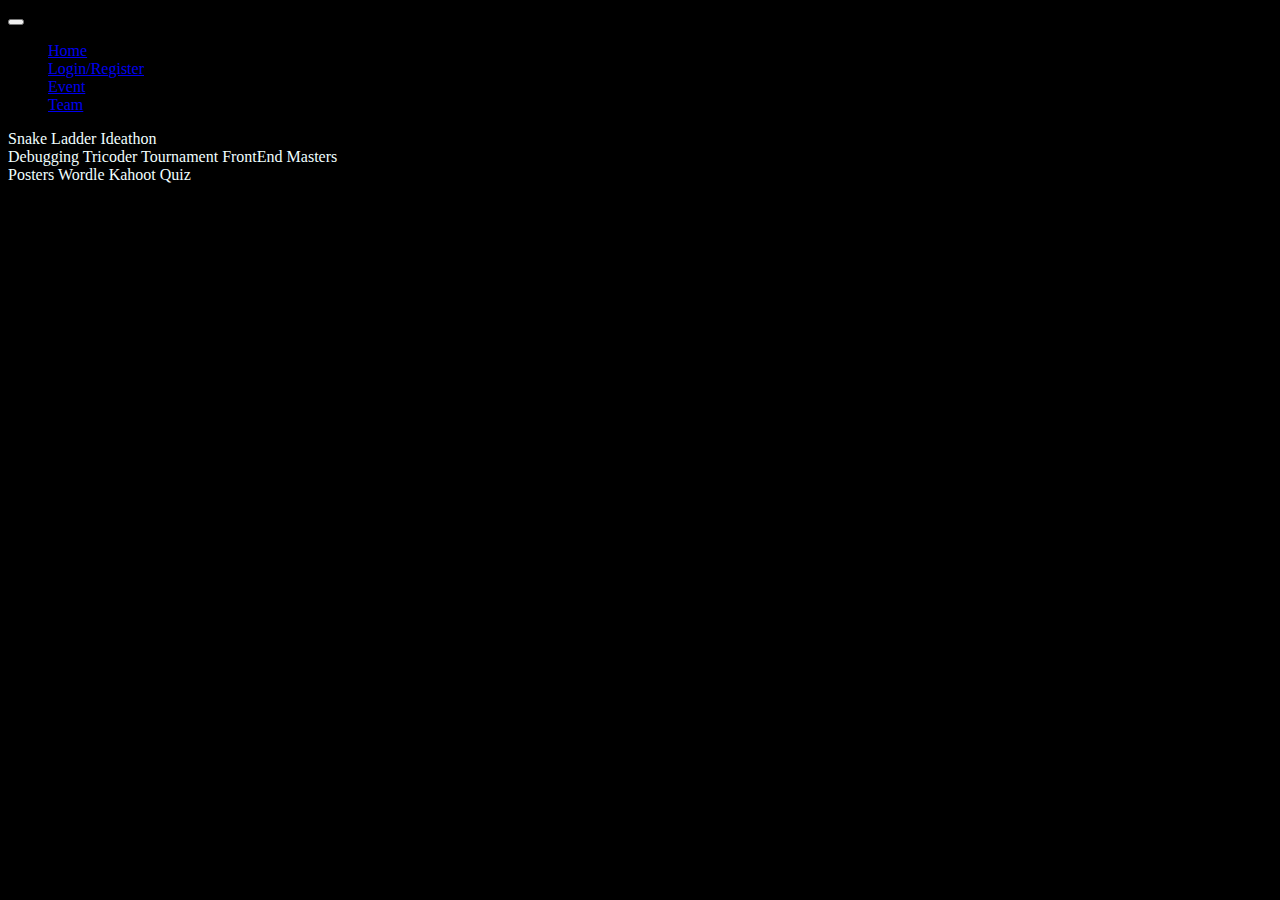
==== events.html @ 3c1d2686 "Commit 2" ====
<!DOCTYPE html>
<html lang="en">

<head>
    <meta charset="UTF-8">
    <meta http-equiv="X-UA-Compatible" content="IE=edge">
    <meta name="viewport" content="width=device-width, initial-scale=1.0">
    <title>Events</title>
    <link rel="stylesheet" href="css/style.css">
    <link href="https://cdn.jsdelivr.net/npm/bootstrap@5.0.2/dist/css/bootstrap.min.css" rel="stylesheet" integrity="sha384-EVSTQN3/azprG1Anm3QDgpJLIm9Nao0Yz1ztcQTwFspd3yD65VohhpuuCOmLASjC" crossorigin="anonymous">
</head>

<body>
    <nav class="navbar navbar-expand-lg navbar-light bg-light">
        <div class="container-fluid">
            <button class="navbar-toggler" type="button" data-bs-toggle="collapse" data-bs-target="#navbarSupportedContent" aria-controls="navbarSupportedContent" aria-expanded="false" aria-label="Toggle navigation">
            <span class="navbar-toggler-icon"></span>
          </button>
            <div class="collapse navbar-collapse" id="navbarSupportedContent">
                <ul class="navbar-nav me-auto mb-2 mb-lg-0">
                    <li class="nav-item">
                        <a class="nav-link active" aria-current="page" href="#">Home</a>
                    </li>
                    <li class="nav-item">
                        <a class="nav-link" href="#">Login/Register</a>
                    </li>
                    <li class="nav-item">
                        <a class="nav-link" href="#">Event</a>
                    </li>
                    <li class="nav-item">
                        <a class="nav-link" href="#">Team</a>
                    </li>
                    <!--<li class="nav-item">
                <a class="nav-link" href="#">About Us</a>
              </li>-->
            </div>
        </div>
    </nav>
    <section id=" event1">
        <span class="container" a class="nav-link" href="#">Snake Ladder</a>
        </span>
        <span class="container" a class="nav-link" href="#">Ideathon</a>
        </span>
    </section>
    <section id=" event2">
        <span class="container" a class="nav-link" href="#">Debugging</a>
        </span>
        <span class="container" a class="nav-link" img src="/static/img/istockphoto-1318391448-170667a" alt="" class="menu-btn" href="#">Tricoder Tournament</a>
        </span>
        <span class="container" a class="nav-link" img src="./img/cr2.jpeg" alt="" class="menu-btn" href="#">FrontEnd Masters</a>
        </span>
    </section>
    <section id=" event3">
        <span class="container" a class="nav-link" href="#">Posters</a>
        </span>
        <span class="container" a class="nav-link" href="#">Wordle</a>
        </span>
        <span class="container" a class="nav-link" href="#">Kahoot Quiz</a>
        </span>
    </section>
    <script src="https://cdn.jsdelivr.net/npm/bootstrap@5.0.2/dist/js/bootstrap.bundle.min.js" integrity="sha384-MrcW6ZMFYlzcLA8Nl+NtUVF0sA7MsXsP1UyJoMp4YLEuNSfAP+JcXn/tWtIaxVXM" crossorigin="anonymous"></script>
</body>
---- css/style.css ----
html {
    background-color: #000000;
}

body {
    background-color: #000000;
}

#event1 {
    background-color: #000000;
}

#event2 {
    background-color: #000000;
}

#event3 {
    background-color: #000000;
}

section {
    background-color: #000000;
    color: azure;
}

p {
    background-color: #000000;
    color: azure;
}
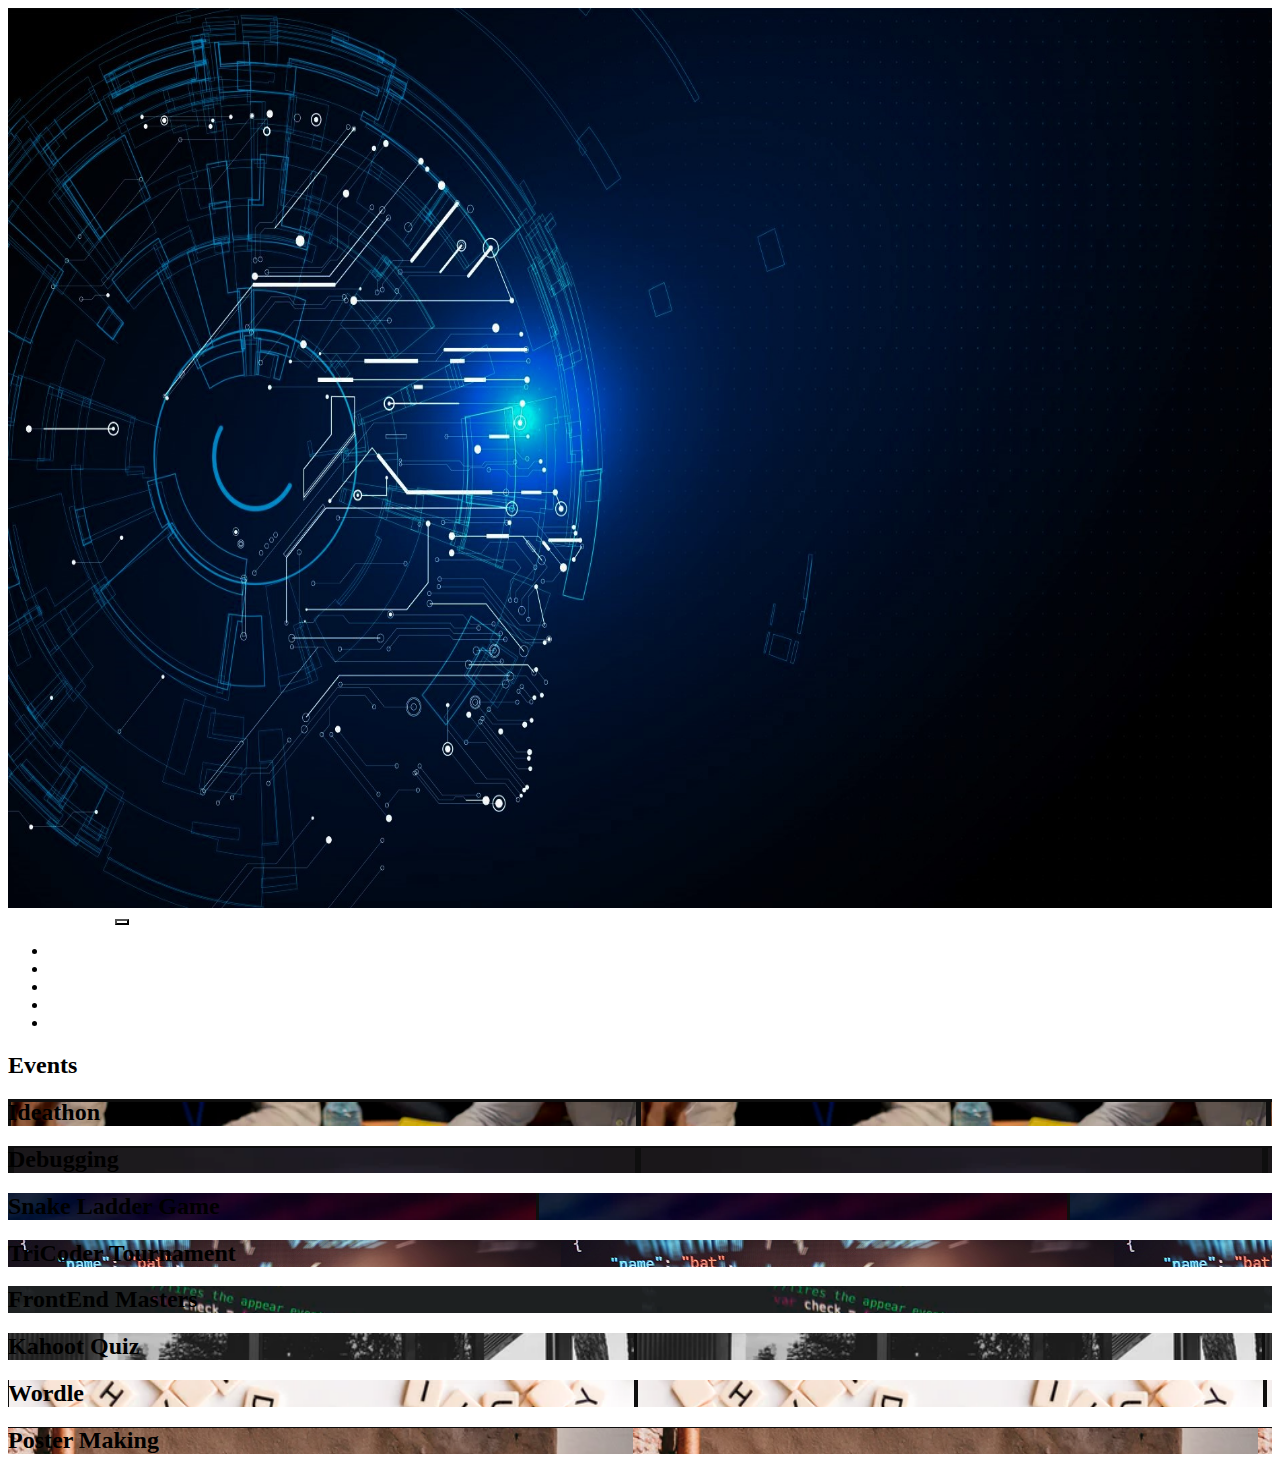
==== commit 4e74b136: "team Page Commit" ====
--- a/events.html
+++ b/events.html
@@ -5,58 +5,112 @@
     <meta charset="UTF-8">
     <meta http-equiv="X-UA-Compatible" content="IE=edge">
     <meta name="viewport" content="width=device-width, initial-scale=1.0">
-    <title>Events</title>
+    <title>AILang-Pro</title>
+    <link href="https://cdn.jsdelivr.net/npm/bootstrap@5.1.3/dist/css/bootstrap.min.css" rel="stylesheet" integrity="sha384-1BmE4kWBq78iYhFldvKuhfTAU6auU8tT94WrHftjDbrCEXSU1oBoqyl2QvZ6jIW3" crossorigin="anonymous">
+    <link rel="stylesheet" href="https://cdnjs.cloudflare.com/ajax/libs/animate.css/3.7.2/animate.min.css" integrity="sha512-doJrC/ocU8VGVRx3O9981+2aYUn3fuWVWvqLi1U+tA2MWVzsw+NVKq1PrENF03M+TYBP92PnYUlXFH1ZW0FpLw==" crossorigin="anonymous" referrerpolicy="no-referrer"
+    />
     <link rel="stylesheet" href="css/style.css">
-    <link href="https://cdn.jsdelivr.net/npm/bootstrap@5.0.2/dist/css/bootstrap.min.css" rel="stylesheet" integrity="sha384-EVSTQN3/azprG1Anm3QDgpJLIm9Nao0Yz1ztcQTwFspd3yD65VohhpuuCOmLASjC" crossorigin="anonymous">
 </head>
 
 <body>
-    <nav class="navbar navbar-expand-lg navbar-light bg-light">
-        <div class="container-fluid">
+    <div class="carousel-item active">
+        <img src="home-bg.jpg" class="d-block w-100" alt="image" height="200%" width="100%">
+        <div class="carousel-caption">
+            <!--<h5 class="animated bounceInRight" style="animation-delay: 1s;">AILang-Pro</h5>
+            <p class="animated bounceInLeft d-none d-md-block" style="animation-delay: 1s;">Presented By - AI NLP Club </p>-->
+        </div>
+    </div>
+    <nav class="navbar navbar-expand-lg navbar-light bg-light fixed-top">
+        <div class="container">
+            <a class="navbar-brand" href="#">AILang-Pro</a>
             <button class="navbar-toggler" type="button" data-bs-toggle="collapse" data-bs-target="#navbarSupportedContent" aria-controls="navbarSupportedContent" aria-expanded="false" aria-label="Toggle navigation">
-            <span class="navbar-toggler-icon"></span>
-          </button>
+        <span class="navbar-toggler-icon"></span>
+      </button>
             <div class="collapse navbar-collapse" id="navbarSupportedContent">
-                <ul class="navbar-nav me-auto mb-2 mb-lg-0">
+                <ul class="navbar-nav ms-auto mb-2 mb-lg-0">
                     <li class="nav-item">
-                        <a class="nav-link active" aria-current="page" href="#">Home</a>
+                        <a class="nav-link" href="#">Home</a>
                     </li>
                     <li class="nav-item">
-                        <a class="nav-link" href="#">Login/Register</a>
+                        <a class="nav-link" href="/events.html">Events</a>
                     </li>
                     <li class="nav-item">
-                        <a class="nav-link" href="#">Event</a>
+                        <a class="nav-link" href="/register.html">Login/Register</a>
                     </li>
                     <li class="nav-item">
-                        <a class="nav-link" href="#">Team</a>
+                        <a class="nav-link" href="/team.html">Team</a>
                     </li>
-                    <!--<li class="nav-item">
-                <a class="nav-link" href="#">About Us</a>
-              </li>-->
+                    <li class="nav-item">
+                        <a class="nav-link" href="/contact.html">Contact</a>
+                    </li>
+                </ul>
             </div>
         </div>
     </nav>
-    <section id=" event1">
-        <span class="container" a class="nav-link" href="#">Snake Ladder</a>
-        </span>
-        <span class="container" a class="nav-link" href="#">Ideathon</a>
-        </span>
-    </section>
-    <section id=" event2">
-        <span class="container" a class="nav-link" href="#">Debugging</a>
-        </span>
-        <span class="container" a class="nav-link" img src="/static/img/istockphoto-1318391448-170667a" alt="" class="menu-btn" href="#">Tricoder Tournament</a>
-        </span>
-        <span class="container" a class="nav-link" img src="./img/cr2.jpeg" alt="" class="menu-btn" href="#">FrontEnd Masters</a>
-        </span>
-    </section>
-    <section id=" event3">
-        <span class="container" a class="nav-link" href="#">Posters</a>
-        </span>
-        <span class="container" a class="nav-link" href="#">Wordle</a>
-        </span>
-        <span class="container" a class="nav-link" href="#">Kahoot Quiz</a>
-        </span>
-    </section>
-    <script src="https://cdn.jsdelivr.net/npm/bootstrap@5.0.2/dist/js/bootstrap.bundle.min.js" integrity="sha384-MrcW6ZMFYlzcLA8Nl+NtUVF0sA7MsXsP1UyJoMp4YLEuNSfAP+JcXn/tWtIaxVXM" crossorigin="anonymous"></script>
-</body>+    <div class="container px-4 py-5" id="custom-cards">
+        <h2 class="pb-2 border-bottom">Events</h2>
+        <div class="row row-cols-1 row-cols-lg-3 align-items-stretch g-4 py-5">
+            <div class="col">
+                <div class="card card-cover h-100 overflow-hidden text-white bg-dark rounded-5 shadow-lg" style="background-image: url('ideathon.PNG');">
+                    <div class="d-flex flex-column h-100 p-5 pb-3 text-white text-shadow-1">
+                        <h2 class="pt-5 mt-5 mb-4 display-6 lh-1 fw-bold">Ideathon</h2>
+
+                    </div>
+                </div>
+            </div>
+
+            <div class="col">
+                <div class="card card-cover h-100 overflow-hidden text-white bg-dark rounded-5 shadow-lg" style="background-image: url('debugging.PNG');">
+                    <div class="d-flex flex-column h-100 p-5 pb-3 text-white text-shadow-1">
+                        <h2 class="pt-5 mt-5 mb-4 display-6 lh-1 fw-bold">Debugging</h2>
+                    </div>
+                </div>
+            </div>
+
+            <div class="col">
+                <div class="card card-cover h-100 overflow-hidden text-white bg-dark rounded-5 shadow-lg" style="background-image: url('snakeladder.PNG');">
+                    <div class="d-flex flex-column h-100 p-5 pb-3 text-shadow-1">
+                        <h2 class="pt-5 mt-5 mb-4 display-6 lh-1 fw-bold">Snake Ladder Game</h2>
+                    </div>
+                </div>
+            </div>
+            <div class="col">
+                <div class="card card-cover h-100 overflow-hidden text-white bg-dark rounded-5 shadow-lg" style="background-image: url('triwizard.jpg');">
+                    <div class="d-flex flex-column h-100 p-5 pb-3 text-white text-shadow-1">
+                        <h2 class="pt-5 mt-5 mb-4 display-6 lh-1 fw-bold">TriCoder Tournament</h2>
+                    </div>
+                </div>
+            </div>
+            <div class="col">
+                <div class="card card-cover h-100 overflow-hidden text-white bg-dark rounded-5 shadow-lg" style="background-image: url('frontend.PNG');">
+                    <div class="d-flex flex-column h-100 p-5 pb-3 text-white text-shadow-1">
+                        <h2 class="pt-5 mt-5 mb-4 display-6 lh-1 fw-bold">FrontEnd Masters</h2>
+                    </div>
+                </div>
+            </div>
+            <div class="col">
+                <div class="card card-cover h-100 overflow-hidden text-white bg-dark rounded-5 shadow-lg" style="background-image: url('kahoot.PNG');">
+                    <div class="d-flex flex-column h-100 p-5 pb-3 text-white text-shadow-1">
+                        <h2 class="pt-5 mt-5 mb-4 display-6 lh-1 fw-bold">Kahoot Quiz</h2>
+                    </div>
+                </div>
+            </div>
+            <div class="col">
+                <div class="card card-cover h-100 overflow-hidden text-white bg-dark rounded-5 shadow-lg" style="background-image: url('wordle.PNG');">
+                    <div class="d-flex flex-column h-100 p-5 pb-3 text-white text-shadow-1">
+                        <h2 class="pt-5 mt-5 mb-4 display-6 lh-1 fw-bold">Wordle</h2>
+                    </div>
+                </div>
+            </div>
+            <div class="col">
+                <div class="card card-cover h-100 overflow-hidden text-white bg-dark rounded-5 shadow-lg" style="background-image: url('poster.PNG');">
+                    <div class="d-flex flex-column h-100 p-5 pb-3 text-white text-shadow-1">
+                        <h2 class="pt-5 mt-5 mb-4 display-6 lh-1 fw-bold">Poster Making</h2>
+                    </div>
+                </div>
+            </div>
+        </div>
+        <script src="https://cdn.jsdelivr.net/npm/bootstrap@5.1.3/dist/js/bootstrap.bundle.min.js" integrity="sha384-ka7Sk0Gln4gmtz2MlQnikT1wXgYsOg+OMhuP+IlRH9sENBO0LRn5q+8nbTov4+1p" crossorigin="anonymous"></script>
+</body>
+
+</html>--- a/css/style.css
+++ b/css/style.css
@@ -1,29 +1,73 @@
-html {
-    background-color: #000000;
+.bg-light {
+    background-color: transparent !important;
 }
 
-body {
-    background-color: #000000;
+.carousel-item {
+    height: 100vh;
+    min-height: 300px;
 }
 
-#event1 {
-    background-color: #000000;
+.carousel-caption {
+    bottom: 220px;
 }
 
-#event2 {
-    background-color: #000000;
+.carousel-caption h5 {
+    color: yellow;
+    font-size: 45px;
+    letter-spacing: 2px;
+    margin-top: 25px;
 }
 
-#event3 {
-    background-color: #000000;
+.carousel-caption p {
+    font-size: 18px;
+    width: 60%;
+    line-height: 1.9;
+    margin: auto;
 }
 
-section {
-    background-color: #000000;
-    color: azure;
+.navbar-nav a {
+    font-size: 16px;
+    text-transform: uppercase;
+    font-weight: 500;
 }
 
-p {
-    background-color: #000000;
-    color: azure;
+.navbar-light .navbar-brand {
+    color: #fff;
+    font-weight: bold;
+    letter-spacing: 2px;
+}
+
+.navbar-light .navbar-brand:focus,
+.navbar-light .navbar-brand:hover {
+    color: #fff;
+}
+
+.navbar-light .navbar-nav .nav-link {
+    color: #fff;
+}
+
+.navbar-light .navbar-nav:hover:focus,
+.navbar-light .navbar-nav .nav-link:hover {
+    color: #fff;
+}
+
+.w-100 {
+    height: 100vh;
+}
+
+.navbar-toggler {
+    padding: 1px 5px;
+    font-size: 18px;
+    line-height: 0.3;
+    background: #fff;
+}
+
+@media only screen and (max-width: 767px) {
+    .navbar-nav {
+        text-align: center;
+        background: rgba(0, 0, 0, 0.5);
+    }
+    .carousel-caption {
+        bottom: 195px;
+    }
 }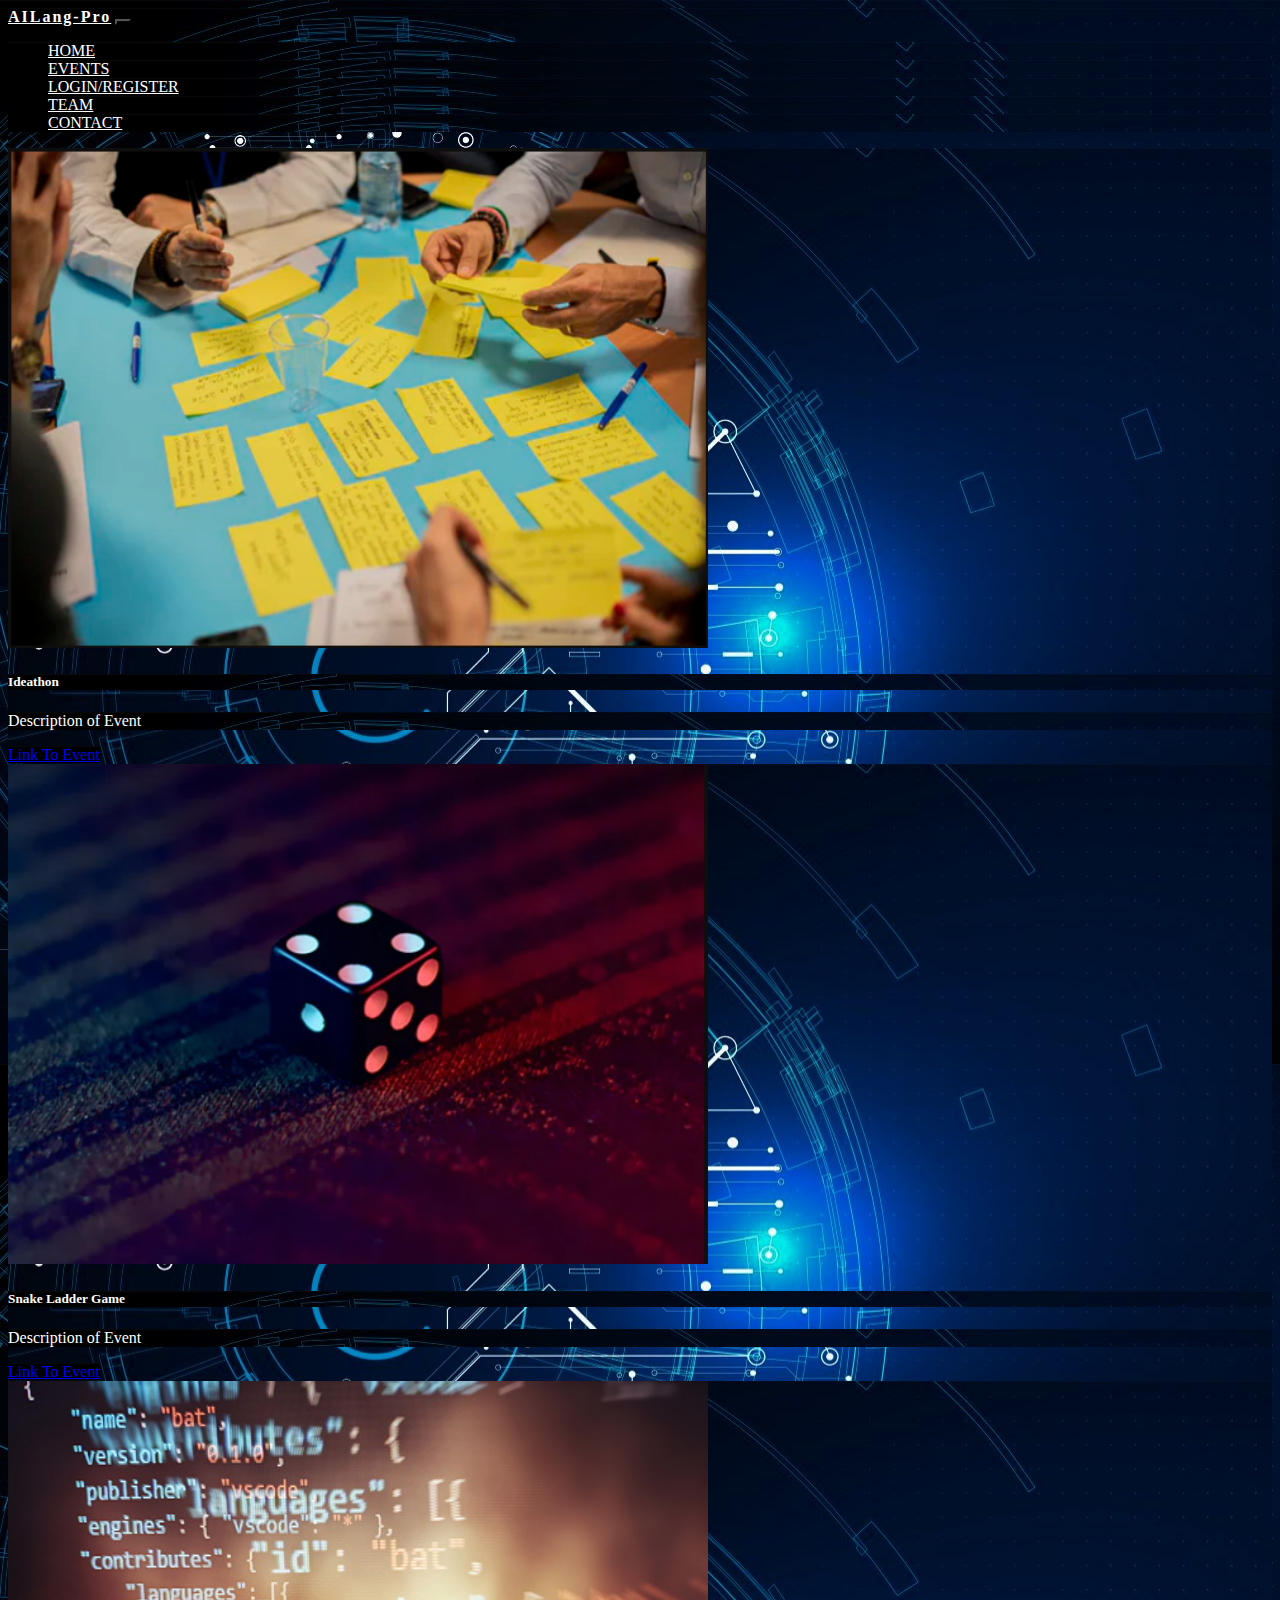
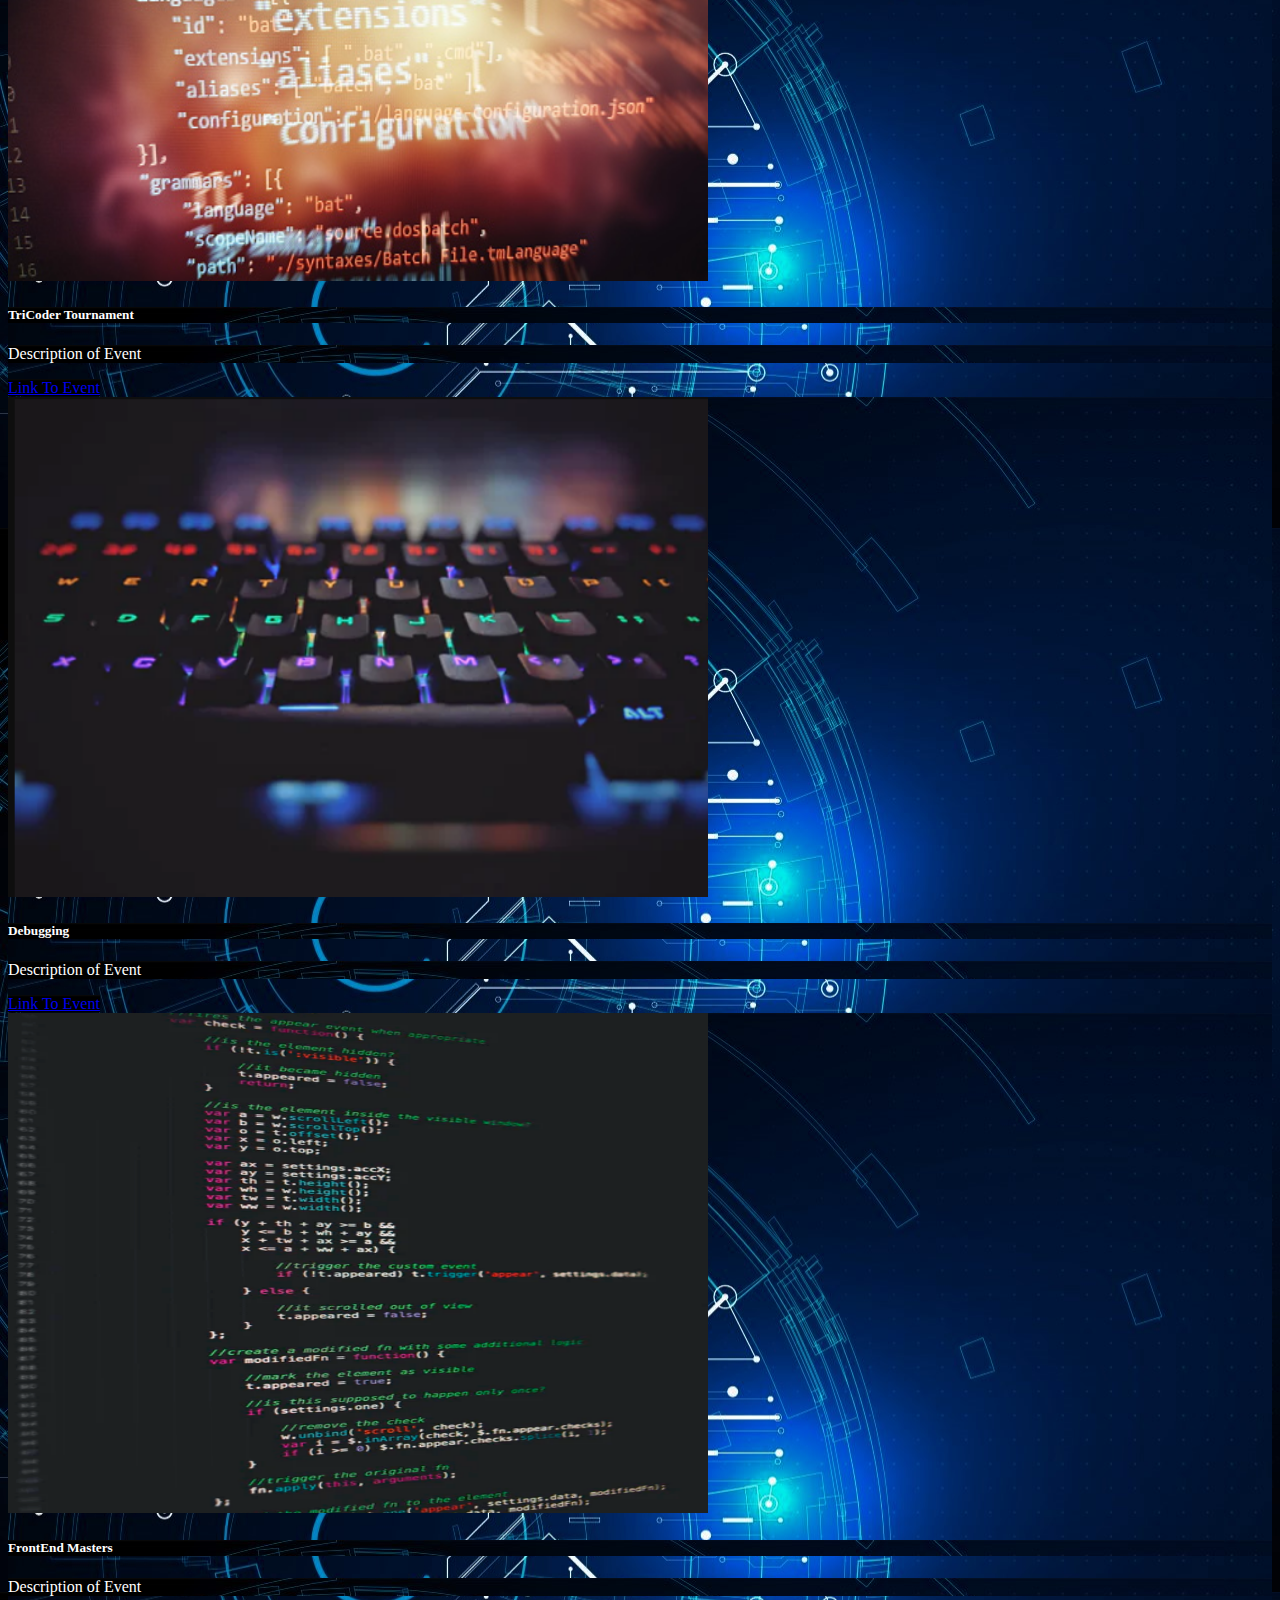
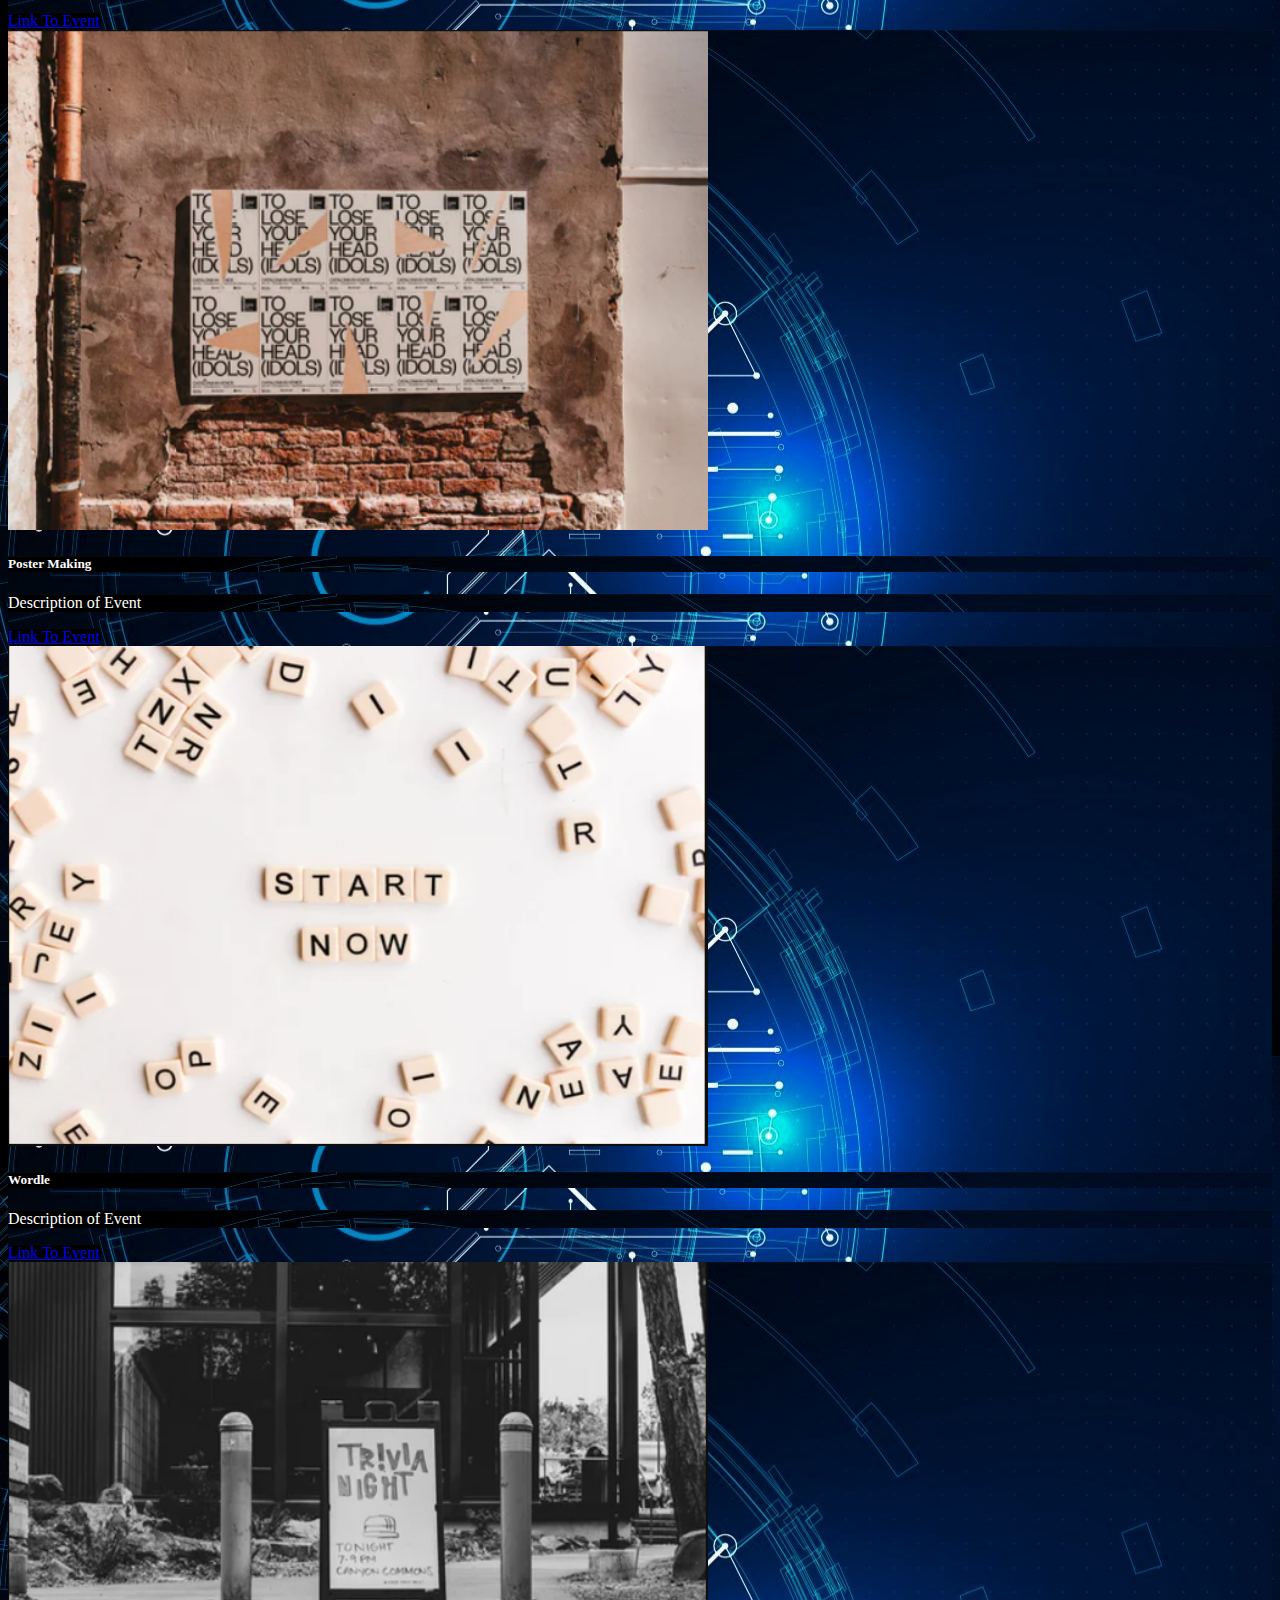
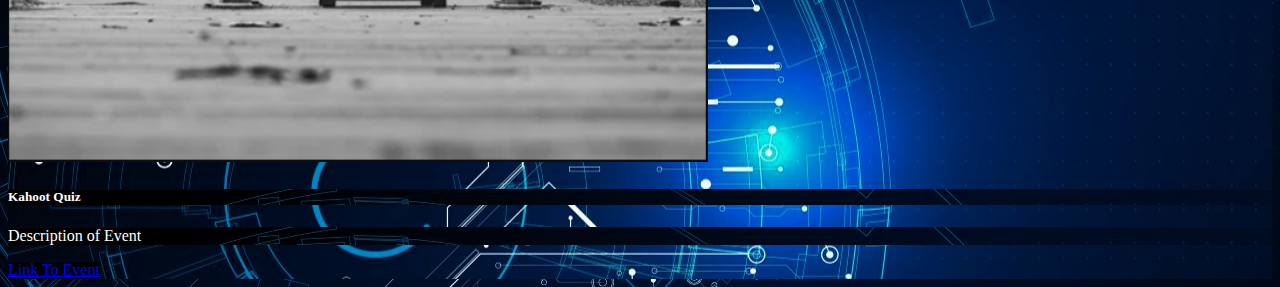
==== commit c8d5165a: "Events page updated" ====
--- a/events.html
+++ b/events.html
@@ -4,28 +4,59 @@
 <head>
     <meta charset="UTF-8">
     <meta http-equiv="X-UA-Compatible" content="IE=edge">
-    <meta name="viewport" content="width=device-width, initial-scale=1.0">
+    <meta name="Instagramport" content="width=device-width, initial-scale=1.0">
     <title>AILang-Pro</title>
     <link href="https://cdn.jsdelivr.net/npm/bootstrap@5.1.3/dist/css/bootstrap.min.css" rel="stylesheet" integrity="sha384-1BmE4kWBq78iYhFldvKuhfTAU6auU8tT94WrHftjDbrCEXSU1oBoqyl2QvZ6jIW3" crossorigin="anonymous">
     <link rel="stylesheet" href="https://cdnjs.cloudflare.com/ajax/libs/animate.css/3.7.2/animate.min.css" integrity="sha512-doJrC/ocU8VGVRx3O9981+2aYUn3fuWVWvqLi1U+tA2MWVzsw+NVKq1PrENF03M+TYBP92PnYUlXFH1ZW0FpLw==" crossorigin="anonymous" referrerpolicy="no-referrer"
     />
-    <link rel="stylesheet" href="css/style.css">
+    <link rel="canonical" href="https://getbootstrap.com/docs/5.1/examples/album/">
+    <link href="../assets/dist/css/bootstrap.min.css" rel="stylesheet">
+    <style>
+        * {
+            background-image: url("home-bg.jpg");
+        }
+        
+        @media (min-width: 768px) {
+            .bd-placeholder-img-lg {
+                font-size: 3.5rem;
+            }
+        }
+        
+        .navbar-nav a {
+            font-size: 16px;
+            text-transform: uppercase;
+            font-weight: 500;
+        }
+        
+        .navbar-light .navbar-brand {
+            color: #fff;
+            font-weight: bold;
+            letter-spacing: 2px;
+        }
+        
+        .navbar-light .navbar-brand:focus,
+        .navbar-light .navbar-brand:hover {
+            color: #fff;
+        }
+        
+        .navbar-light .navbar-nav .nav-link {
+            color: #fff;
+        }
+        
+        .navbar-light .navbar-nav:hover:focus,
+        .navbar-light .navbar-nav .nav-link:hover {
+            color: #fff;
+        }
+    </style>
 </head>
 
 <body>
-    <div class="carousel-item active">
-        <img src="home-bg.jpg" class="d-block w-100" alt="image" height="200%" width="100%">
-        <div class="carousel-caption">
-            <!--<h5 class="animated bounceInRight" style="animation-delay: 1s;">AILang-Pro</h5>
-            <p class="animated bounceInLeft d-none d-md-block" style="animation-delay: 1s;">Presented By - AI NLP Club </p>-->
-        </div>
-    </div>
     <nav class="navbar navbar-expand-lg navbar-light bg-light fixed-top">
         <div class="container">
             <a class="navbar-brand" href="#">AILang-Pro</a>
             <button class="navbar-toggler" type="button" data-bs-toggle="collapse" data-bs-target="#navbarSupportedContent" aria-controls="navbarSupportedContent" aria-expanded="false" aria-label="Toggle navigation">
-        <span class="navbar-toggler-icon"></span>
-      </button>
+                <span class="navbar-toggler-icon"></span>
+            </button>
             <div class="collapse navbar-collapse" id="navbarSupportedContent">
                 <ul class="navbar-nav ms-auto mb-2 mb-lg-0">
                     <li class="nav-item">
@@ -47,70 +78,94 @@
             </div>
         </div>
     </nav>
-    <div class="container px-4 py-5" id="custom-cards">
-        <h2 class="pb-2 border-bottom">Events</h2>
-        <div class="row row-cols-1 row-cols-lg-3 align-items-stretch g-4 py-5">
-            <div class="col">
-                <div class="card card-cover h-100 overflow-hidden text-white bg-dark rounded-5 shadow-lg" style="background-image: url('ideathon.PNG');">
-                    <div class="d-flex flex-column h-100 p-5 pb-3 text-white text-shadow-1">
-                        <h2 class="pt-5 mt-5 mb-4 display-6 lh-1 fw-bold">Ideathon</h2>
-
-                    </div>
-                </div>
-            </div>
-
-            <div class="col">
-                <div class="card card-cover h-100 overflow-hidden text-white bg-dark rounded-5 shadow-lg" style="background-image: url('debugging.PNG');">
-                    <div class="d-flex flex-column h-100 p-5 pb-3 text-white text-shadow-1">
-                        <h2 class="pt-5 mt-5 mb-4 display-6 lh-1 fw-bold">Debugging</h2>
-                    </div>
-                </div>
-            </div>
-
-            <div class="col">
-                <div class="card card-cover h-100 overflow-hidden text-white bg-dark rounded-5 shadow-lg" style="background-image: url('snakeladder.PNG');">
-                    <div class="d-flex flex-column h-100 p-5 pb-3 text-shadow-1">
-                        <h2 class="pt-5 mt-5 mb-4 display-6 lh-1 fw-bold">Snake Ladder Game</h2>
-                    </div>
-                </div>
-            </div>
-            <div class="col">
-                <div class="card card-cover h-100 overflow-hidden text-white bg-dark rounded-5 shadow-lg" style="background-image: url('triwizard.jpg');">
-                    <div class="d-flex flex-column h-100 p-5 pb-3 text-white text-shadow-1">
-                        <h2 class="pt-5 mt-5 mb-4 display-6 lh-1 fw-bold">TriCoder Tournament</h2>
-                    </div>
-                </div>
-            </div>
-            <div class="col">
-                <div class="card card-cover h-100 overflow-hidden text-white bg-dark rounded-5 shadow-lg" style="background-image: url('frontend.PNG');">
-                    <div class="d-flex flex-column h-100 p-5 pb-3 text-white text-shadow-1">
-                        <h2 class="pt-5 mt-5 mb-4 display-6 lh-1 fw-bold">FrontEnd Masters</h2>
-                    </div>
-                </div>
-            </div>
-            <div class="col">
-                <div class="card card-cover h-100 overflow-hidden text-white bg-dark rounded-5 shadow-lg" style="background-image: url('kahoot.PNG');">
-                    <div class="d-flex flex-column h-100 p-5 pb-3 text-white text-shadow-1">
-                        <h2 class="pt-5 mt-5 mb-4 display-6 lh-1 fw-bold">Kahoot Quiz</h2>
-                    </div>
-                </div>
-            </div>
-            <div class="col">
-                <div class="card card-cover h-100 overflow-hidden text-white bg-dark rounded-5 shadow-lg" style="background-image: url('wordle.PNG');">
-                    <div class="d-flex flex-column h-100 p-5 pb-3 text-white text-shadow-1">
-                        <h2 class="pt-5 mt-5 mb-4 display-6 lh-1 fw-bold">Wordle</h2>
-                    </div>
-                </div>
-            </div>
-            <div class="col">
-                <div class="card card-cover h-100 overflow-hidden text-white bg-dark rounded-5 shadow-lg" style="background-image: url('poster.PNG');">
-                    <div class="d-flex flex-column h-100 p-5 pb-3 text-white text-shadow-1">
-                        <h2 class="pt-5 mt-5 mb-4 display-6 lh-1 fw-bold">Poster Making</h2>
-                    </div>
+    <div class="row">
+        <div class="col-sm-6">
+            <div class="card">
+                <div class="card-body">
+                    <img src="ideathon.PNG" height="500px" width="700px">
+                    <h5 class="card-title" style="color: #fff;" style="border:none">Ideathon</h5>
+                    <p class="card-text" style="color: #fff;" style="border:none">Description of Event</p>
+                    <a href="#" class="btn btn-primary">Link To Event</a>
                 </div>
             </div>
         </div>
-        <script src="https://cdn.jsdelivr.net/npm/bootstrap@5.1.3/dist/js/bootstrap.bundle.min.js" integrity="sha384-ka7Sk0Gln4gmtz2MlQnikT1wXgYsOg+OMhuP+IlRH9sENBO0LRn5q+8nbTov4+1p" crossorigin="anonymous"></script>
+        <div class="col-sm-6">
+            <div class="card">
+                <div class="card-body">
+                    <img src="snakeladder.PNG" height="500px" width="700px">
+                    <h5 class="card-title" style="color: #fff;">Snake Ladder Game</h5>
+                    <p class="card-text" style="color: #fff;">Description of Event</p>
+                    <a href="#" class="btn btn-primary">Link To Event</a>
+                </div>
+            </div>
+        </div>
+    </div>
+    <div class="row">
+        <div class="col-sm-6">
+            <div class="card">
+                <div class="card-body">
+                    <img src="triwizard.jpg" height="500px" width="700px">
+                    <h5 class="card-title" style="color: #fff;">TriCoder Tournament</h5>
+                    <p class="card-text" style="color: #fff;">Description of Event</p>
+                    <a href="#" class="btn btn-primary">Link To Event</a>
+                </div>
+            </div>
+        </div>
+        <div class="col-sm-6">
+            <div class="card">
+                <div class="card-body">
+                    <img src="debugging.PNG" height="500px" width="700px">
+                    <h5 class="card-title" style="color: #fff;">Debugging</h5>
+                    <p class="card-text" style="color: #fff;">Description of Event</p>
+                    <a href="#" class="btn btn-primary">Link To Event</a>
+                </div>
+            </div>
+        </div>
+    </div>
+    <div class="row">
+        <div class="col-sm-6">
+            <div class="card">
+                <div class="card-body">
+                    <img src="frontend.PNG" height="500px" width="700px">
+                    <h5 class="card-title" style="color: #fff;">FrontEnd Masters</h5>
+                    <p class="card-text" style="color: #fff;">Description of Event</p>
+                    <a href="#" class="btn btn-primary">Link To Event</a>
+                </div>
+            </div>
+        </div>
+        <div class="col-sm-6">
+            <div class="card">
+                <div class="card-body">
+                    <img src="poster.PNG" height="500px" width="700px">
+                    <h5 class="card-title" style="color: #fff;">Poster Making</h5>
+                    <p class="card-text" style="color: #fff;">Description of Event</p>
+                    <a href="#" class="btn btn-primary">Link To Event</a>
+                </div>
+            </div>
+        </div>
+    </div>
+    <div class="row">
+        <div class="col-sm-6">
+            <div class="card">
+                <div class="card-body">
+                    <img src="wordle.PNG" height="500px" width="700px">
+                    <h5 class="card-title" style="color: #fff;">Wordle</h5>
+                    <p class="card-text" style="color: #fff;">Description of Event</p>
+                    <a href="#" class="btn btn-primary">Link To Event</a>
+                </div>
+            </div>
+        </div>
+        <div class="col-sm-6">
+            <div class="card">
+                <div class="card-body">
+                    <img src="kahoot.PNG" height="500px" width="700px">
+                    <h5 class="card-title" style="color: #fff;">Kahoot Quiz</h5>
+                    <p class="card-text" style="color: #fff;">Description of Event</p>
+                    <a href="#" class="btn btn-primary">Link To Event</a>
+                </div>
+            </div>
+        </div>
+    </div>
 </body>
 
 </html>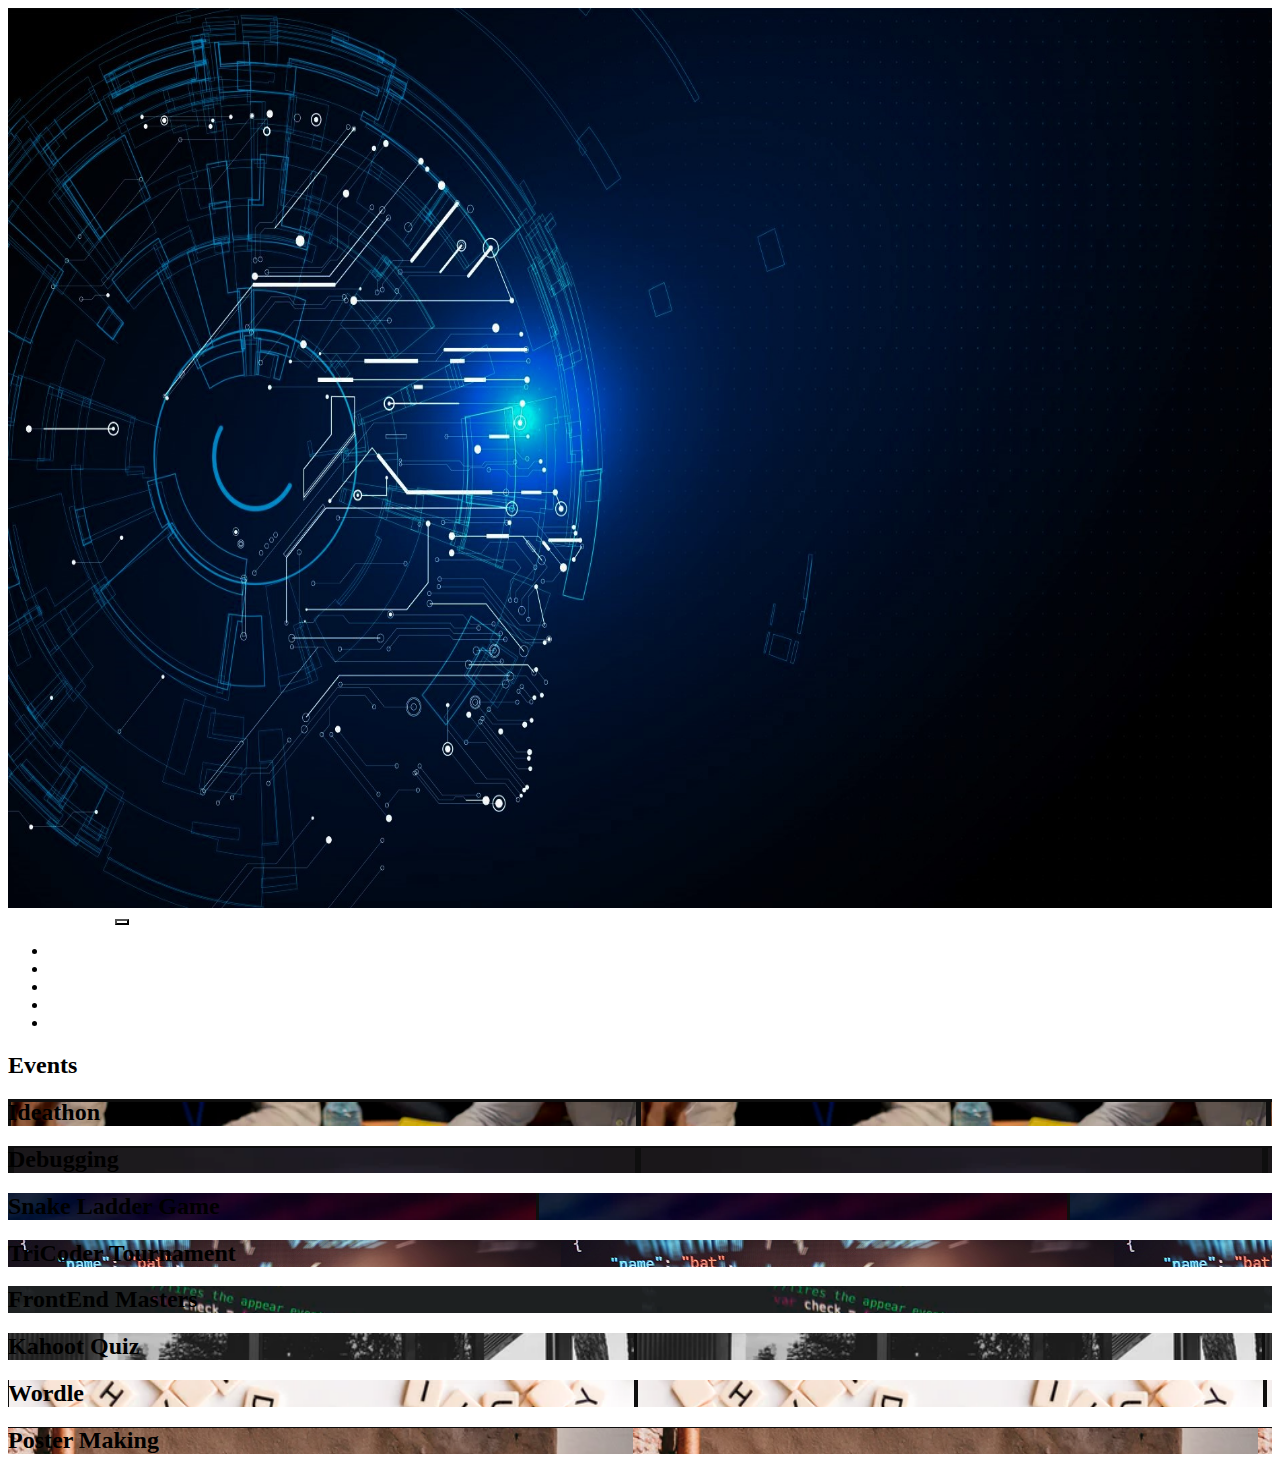
==== commit 6d335dc7: "commit" ====
--- a/events.html
+++ b/events.html
@@ -4,59 +4,28 @@
 <head>
     <meta charset="UTF-8">
     <meta http-equiv="X-UA-Compatible" content="IE=edge">
-    <meta name="Instagramport" content="width=device-width, initial-scale=1.0">
+    <meta name="viewport" content="width=device-width, initial-scale=1.0">
     <title>AILang-Pro</title>
     <link href="https://cdn.jsdelivr.net/npm/bootstrap@5.1.3/dist/css/bootstrap.min.css" rel="stylesheet" integrity="sha384-1BmE4kWBq78iYhFldvKuhfTAU6auU8tT94WrHftjDbrCEXSU1oBoqyl2QvZ6jIW3" crossorigin="anonymous">
     <link rel="stylesheet" href="https://cdnjs.cloudflare.com/ajax/libs/animate.css/3.7.2/animate.min.css" integrity="sha512-doJrC/ocU8VGVRx3O9981+2aYUn3fuWVWvqLi1U+tA2MWVzsw+NVKq1PrENF03M+TYBP92PnYUlXFH1ZW0FpLw==" crossorigin="anonymous" referrerpolicy="no-referrer"
     />
-    <link rel="canonical" href="https://getbootstrap.com/docs/5.1/examples/album/">
-    <link href="../assets/dist/css/bootstrap.min.css" rel="stylesheet">
-    <style>
-        * {
-            background-image: url("home-bg.jpg");
-        }
-        
-        @media (min-width: 768px) {
-            .bd-placeholder-img-lg {
-                font-size: 3.5rem;
-            }
-        }
-        
-        .navbar-nav a {
-            font-size: 16px;
-            text-transform: uppercase;
-            font-weight: 500;
-        }
-        
-        .navbar-light .navbar-brand {
-            color: #fff;
-            font-weight: bold;
-            letter-spacing: 2px;
-        }
-        
-        .navbar-light .navbar-brand:focus,
-        .navbar-light .navbar-brand:hover {
-            color: #fff;
-        }
-        
-        .navbar-light .navbar-nav .nav-link {
-            color: #fff;
-        }
-        
-        .navbar-light .navbar-nav:hover:focus,
-        .navbar-light .navbar-nav .nav-link:hover {
-            color: #fff;
-        }
-    </style>
+    <link rel="stylesheet" href="css/style.css">
 </head>
 
 <body>
+    <div class="carousel-item active">
+        <img src="home-bg.jpg" class="d-block w-100" alt="image" height="200%" width="100%">
+        <div class="carousel-caption">
+            <!--<h5 class="animated bounceInRight" style="animation-delay: 1s;">AILang-Pro</h5>
+            <p class="animated bounceInLeft d-none d-md-block" style="animation-delay: 1s;">Presented By - AI NLP Club </p>-->
+        </div>
+    </div>
     <nav class="navbar navbar-expand-lg navbar-light bg-light fixed-top">
         <div class="container">
             <a class="navbar-brand" href="#">AILang-Pro</a>
             <button class="navbar-toggler" type="button" data-bs-toggle="collapse" data-bs-target="#navbarSupportedContent" aria-controls="navbarSupportedContent" aria-expanded="false" aria-label="Toggle navigation">
-                <span class="navbar-toggler-icon"></span>
-            </button>
+        <span class="navbar-toggler-icon"></span>
+      </button>
             <div class="collapse navbar-collapse" id="navbarSupportedContent">
                 <ul class="navbar-nav ms-auto mb-2 mb-lg-0">
                     <li class="nav-item">
@@ -78,94 +47,70 @@
             </div>
         </div>
     </nav>
-    <div class="row">
-        <div class="col-sm-6">
-            <div class="card">
-                <div class="card-body">
-                    <img src="ideathon.PNG" height="500px" width="700px">
-                    <h5 class="card-title" style="color: #fff;" style="border:none">Ideathon</h5>
-                    <p class="card-text" style="color: #fff;" style="border:none">Description of Event</p>
-                    <a href="#" class="btn btn-primary">Link To Event</a>
+    <div class="container px-4 py-5" id="custom-cards">
+        <h2 class="pb-2 border-bottom">Events</h2>
+        <div class="row row-cols-1 row-cols-lg-3 align-items-stretch g-4 py-5">
+            <div class="col">
+                <div class="card card-cover h-100 overflow-hidden text-white bg-dark rounded-5 shadow-lg" style="background-image: url('ideathon.PNG');">
+                    <div class="d-flex flex-column h-100 p-5 pb-3 text-white text-shadow-1">
+                        <h2 class="pt-5 mt-5 mb-4 display-6 lh-1 fw-bold">Ideathon</h2>
+
+                    </div>
+                </div>
+            </div>
+
+            <div class="col">
+                <div class="card card-cover h-100 overflow-hidden text-white bg-dark rounded-5 shadow-lg" style="background-image: url('debugging.PNG');">
+                    <div class="d-flex flex-column h-100 p-5 pb-3 text-white text-shadow-1">
+                        <h2 class="pt-5 mt-5 mb-4 display-6 lh-1 fw-bold">Debugging</h2>
+                    </div>
+                </div>
+            </div>
+
+            <div class="col">
+                <div class="card card-cover h-100 overflow-hidden text-white bg-dark rounded-5 shadow-lg" style="background-image: url('snakeladder.PNG');">
+                    <div class="d-flex flex-column h-100 p-5 pb-3 text-shadow-1">
+                        <h2 class="pt-5 mt-5 mb-4 display-6 lh-1 fw-bold">Snake Ladder Game</h2>
+                    </div>
+                </div>
+            </div>
+            <div class="col">
+                <div class="card card-cover h-100 overflow-hidden text-white bg-dark rounded-5 shadow-lg" style="background-image: url('triwizard.jpg');">
+                    <div class="d-flex flex-column h-100 p-5 pb-3 text-white text-shadow-1">
+                        <h2 class="pt-5 mt-5 mb-4 display-6 lh-1 fw-bold">TriCoder Tournament</h2>
+                    </div>
+                </div>
+            </div>
+            <div class="col">
+                <div class="card card-cover h-100 overflow-hidden text-white bg-dark rounded-5 shadow-lg" style="background-image: url('frontend.PNG');">
+                    <div class="d-flex flex-column h-100 p-5 pb-3 text-white text-shadow-1">
+                        <h2 class="pt-5 mt-5 mb-4 display-6 lh-1 fw-bold">FrontEnd Masters</h2>
+                    </div>
+                </div>
+            </div>
+            <div class="col">
+                <div class="card card-cover h-100 overflow-hidden text-white bg-dark rounded-5 shadow-lg" style="background-image: url('kahoot.PNG');">
+                    <div class="d-flex flex-column h-100 p-5 pb-3 text-white text-shadow-1">
+                        <h2 class="pt-5 mt-5 mb-4 display-6 lh-1 fw-bold">Kahoot Quiz</h2>
+                    </div>
+                </div>
+            </div>
+            <div class="col">
+                <div class="card card-cover h-100 overflow-hidden text-white bg-dark rounded-5 shadow-lg" style="background-image: url('wordle.PNG');">
+                    <div class="d-flex flex-column h-100 p-5 pb-3 text-white text-shadow-1">
+                        <h2 class="pt-5 mt-5 mb-4 display-6 lh-1 fw-bold">Wordle</h2>
+                    </div>
+                </div>
+            </div>
+            <div class="col">
+                <div class="card card-cover h-100 overflow-hidden text-white bg-dark rounded-5 shadow-lg" style="background-image: url('poster.PNG');">
+                    <div class="d-flex flex-column h-100 p-5 pb-3 text-white text-shadow-1">
+                        <h2 class="pt-5 mt-5 mb-4 display-6 lh-1 fw-bold">Poster Making</h2>
+                    </div>
                 </div>
             </div>
         </div>
-        <div class="col-sm-6">
-            <div class="card">
-                <div class="card-body">
-                    <img src="snakeladder.PNG" height="500px" width="700px">
-                    <h5 class="card-title" style="color: #fff;">Snake Ladder Game</h5>
-                    <p class="card-text" style="color: #fff;">Description of Event</p>
-                    <a href="#" class="btn btn-primary">Link To Event</a>
-                </div>
-            </div>
-        </div>
-    </div>
-    <div class="row">
-        <div class="col-sm-6">
-            <div class="card">
-                <div class="card-body">
-                    <img src="triwizard.jpg" height="500px" width="700px">
-                    <h5 class="card-title" style="color: #fff;">TriCoder Tournament</h5>
-                    <p class="card-text" style="color: #fff;">Description of Event</p>
-                    <a href="#" class="btn btn-primary">Link To Event</a>
-                </div>
-            </div>
-        </div>
-        <div class="col-sm-6">
-            <div class="card">
-                <div class="card-body">
-                    <img src="debugging.PNG" height="500px" width="700px">
-                    <h5 class="card-title" style="color: #fff;">Debugging</h5>
-                    <p class="card-text" style="color: #fff;">Description of Event</p>
-                    <a href="#" class="btn btn-primary">Link To Event</a>
-                </div>
-            </div>
-        </div>
-    </div>
-    <div class="row">
-        <div class="col-sm-6">
-            <div class="card">
-                <div class="card-body">
-                    <img src="frontend.PNG" height="500px" width="700px">
-                    <h5 class="card-title" style="color: #fff;">FrontEnd Masters</h5>
-                    <p class="card-text" style="color: #fff;">Description of Event</p>
-                    <a href="#" class="btn btn-primary">Link To Event</a>
-                </div>
-            </div>
-        </div>
-        <div class="col-sm-6">
-            <div class="card">
-                <div class="card-body">
-                    <img src="poster.PNG" height="500px" width="700px">
-                    <h5 class="card-title" style="color: #fff;">Poster Making</h5>
-                    <p class="card-text" style="color: #fff;">Description of Event</p>
-                    <a href="#" class="btn btn-primary">Link To Event</a>
-                </div>
-            </div>
-        </div>
-    </div>
-    <div class="row">
-        <div class="col-sm-6">
-            <div class="card">
-                <div class="card-body">
-                    <img src="wordle.PNG" height="500px" width="700px">
-                    <h5 class="card-title" style="color: #fff;">Wordle</h5>
-                    <p class="card-text" style="color: #fff;">Description of Event</p>
-                    <a href="#" class="btn btn-primary">Link To Event</a>
-                </div>
-            </div>
-        </div>
-        <div class="col-sm-6">
-            <div class="card">
-                <div class="card-body">
-                    <img src="kahoot.PNG" height="500px" width="700px">
-                    <h5 class="card-title" style="color: #fff;">Kahoot Quiz</h5>
-                    <p class="card-text" style="color: #fff;">Description of Event</p>
-                    <a href="#" class="btn btn-primary">Link To Event</a>
-                </div>
-            </div>
-        </div>
-    </div>
+        <script src="https://cdn.jsdelivr.net/npm/bootstrap@5.1.3/dist/js/bootstrap.bundle.min.js" integrity="sha384-ka7Sk0Gln4gmtz2MlQnikT1wXgYsOg+OMhuP+IlRH9sENBO0LRn5q+8nbTov4+1p" crossorigin="anonymous"></script>
 </body>
 
 </html>--- a/css/style.css
+++ b/css/style.css
@@ -0,0 +1,73 @@
+.bg-light {
+    background-color: transparent !important;
+}
+
+.carousel-item {
+    height: 100vh;
+    min-height: 300px;
+}
+
+.carousel-caption {
+    bottom: 220px;
+}
+
+.carousel-caption h5 {
+    color: yellow;
+    font-size: 45px;
+    letter-spacing: 2px;
+    margin-top: 25px;
+}
+
+.carousel-caption p {
+    font-size: 18px;
+    width: 60%;
+    line-height: 1.9;
+    margin: auto;
+}
+
+.navbar-nav a {
+    font-size: 16px;
+    text-transform: uppercase;
+    font-weight: 500;
+}
+
+.navbar-light .navbar-brand {
+    color: #fff;
+    font-weight: bold;
+    letter-spacing: 2px;
+}
+
+.navbar-light .navbar-brand:focus,
+.navbar-light .navbar-brand:hover {
+    color: #fff;
+}
+
+.navbar-light .navbar-nav .nav-link {
+    color: #fff;
+}
+
+.navbar-light .navbar-nav:hover:focus,
+.navbar-light .navbar-nav .nav-link:hover {
+    color: #fff;
+}
+
+.w-100 {
+    height: 100vh;
+}
+
+.navbar-toggler {
+    padding: 1px 5px;
+    font-size: 18px;
+    line-height: 0.3;
+    background: #fff;
+}
+
+@media only screen and (max-width: 767px) {
+    .navbar-nav {
+        text-align: center;
+        background: rgba(0, 0, 0, 0.5);
+    }
+    .carousel-caption {
+        bottom: 195px;
+    }
+}